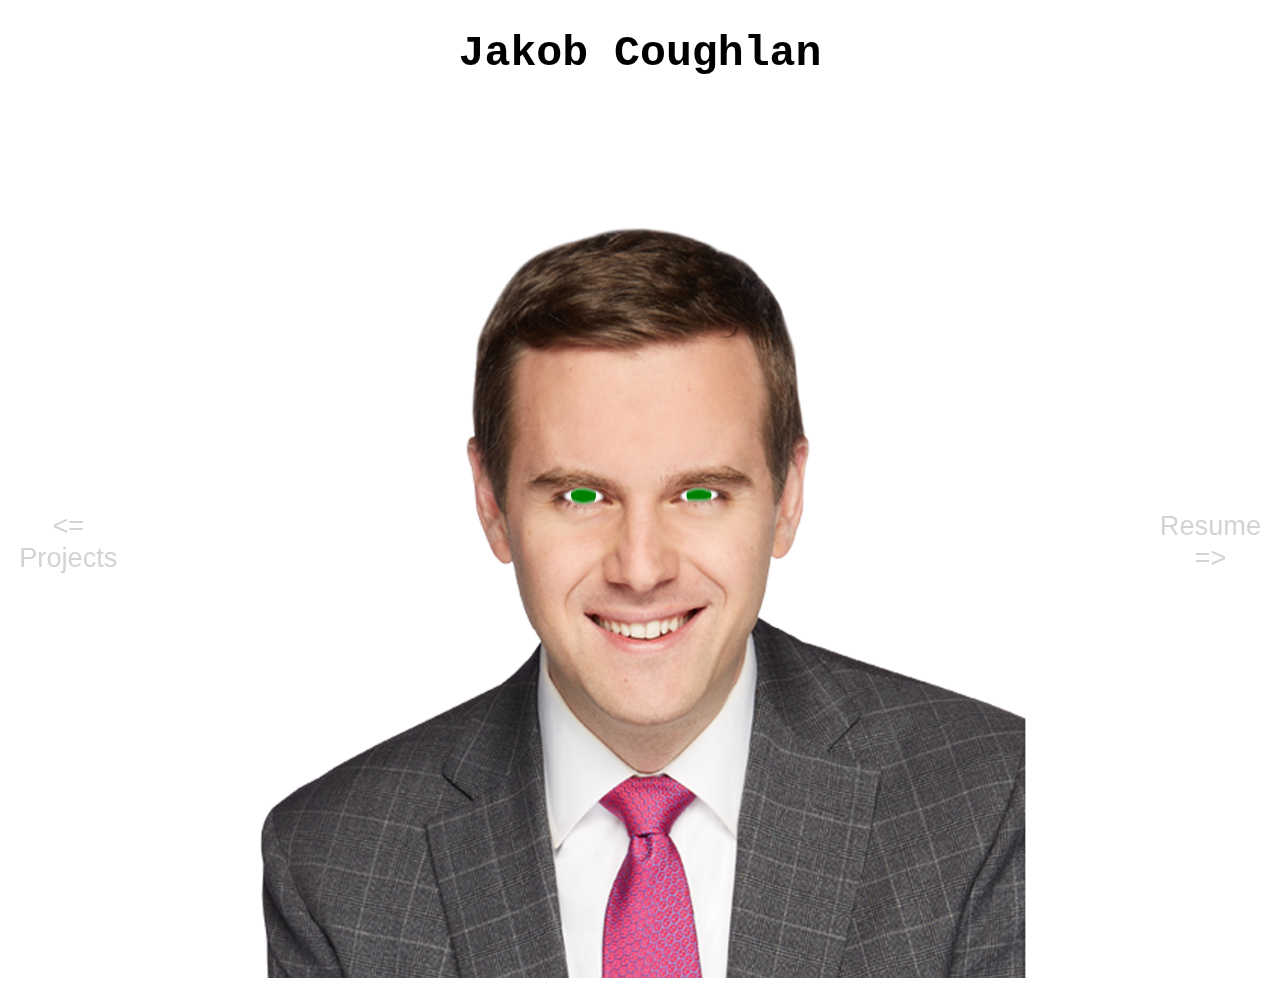
==== index.html @ 7fad5751 "fix" ====
<!DOCTYPE html>
<html>
    <head>
        <title>Jakob Coughlan</title>
        <link rel = "stylesheet" href="style.css">
        

    </head>

    <body onload = "init()">
        <!-- <div id = "bg" onclick="changeBackground()"> -->
        <h1 id = "h">Jakob Coughlan</h1>
        <div id = "bg" >

            <div class = "div-left">
                <a href="projects.htm">
                    <button class="mid">&lt;= Projects</button>
                </a>
            </div>

            <div class = "div-right">
                <a href="Jakob Coughlan Resume.pdf">
                    <button class="mid">Resume =></button>
                </a>
            </div>

            <div class = "jakob">
                <div>
                    <div id="eye">
                        <div id="eyeBall"></div>
                    </div>
                    <div id="eye2">
                        <div id="eyeBall2"></div>
                    </div>
                    <img class = "anim" alt="Jakob" usemap="#workmap">

                    <map name="workmap">
                        <area shape="rect" coords="524,400,648,435" alt="Computer" href="#" onclick = "mouth()" title="Open Mouth">
                    </map>
                </div>

                <div >
                    <img id = "mouth" alt = mouth usemap = "#teethMap">

                    <map name="teethMap">
                        <area shape="rect" coords="52,70,128,130" href="mailto:jakob.s.coughlan@gmail.com" target="_blank" alt="Email" title ="Email">
                        <area shape="" coords="160,70,250,131" href="https://www.linkedin.com/in/jakobcoughlan/" target="_blank" alt="Linkedin" title="Linkedin">
                        <area shape="" coords="285,70,380,130" href="https://github.com/lightwingfire" target="_blank" alt="Github" title="Github">
                        <area shape="" coords="400,40,470,130" href="https://twitter.com/lightwing22" target="_blank" alt="Twitter" title="Twitter">
                        <area shape="" coords="500,70,590,130" href="https://www.youtube.com/channel/UCjXcP36wSpopWOkrin7fHHQ" target="_blank" alt="Youtube" title="Youtube">
                    </map>
                </div>

                <div>
                    <img class = "bottom" alt = "jakob jaw">
                </div>
               
                
            </div>

        </div>
        
    </body>
    <script src = "script.js"></script>

</html>
---- style.css ----
body{
    overflow-y: hidden;
}
#bg{
    background-color: transparent;
    display: flex;
    justify-content: cen;
    align-items:center;
    flex-direction: row;
    overflow-x: hidden;
}
@media (max-width:1000px){
    #bg {
        flex-direction: column;
    }
    .div-left{
        order: 1;
    }
    .div-right{
        order: 2;
    }
    .jakob{
        order: 3;
        /* background-color: red; */
    }
    
}

#h {
    background-color: transparent; 
    text-align: center;
    vertical-align: top;
    font-size: 270%;
    font-family:"Lucida Console", "Courier New", monospace;
}


.jakob{
     position: relative;
     /* margin: auto; */
     /* width: 70%; */
     /* top: 0; */
     /* left: 0; */
     display: flex;
     justify-content: center;
     align-items:center;
     flex-direction: column;
     order: 2;
     /* min-height: 100vh; */
     width: 100%;
     /* background-color: blue; */
     overflow-y: hidden;
}

@keyframes example {
    0% {content: url("guy-benson-top.png");}
    95% {content: url("guy-benson-top.png");}
    96% {content: url("guy-benson-top-closed.png");}
}

img.anim{
    /* position: absolute; */
    /* top: 50%; */
    /* left: 50%; */
    /* display: block; */
    /* margin: auto; */

    /* transform: translate(-50%, -50%); */
    
    /* margin-left: auto; */
    /* margin-right: auto; */
    /* width: 70%; */
    /* min-width: 1160px; */
    /* max-width: 1500px; */


    content: url("guy-benson-top.png");
    animation-name: example;
    animation-fill-mode: none;
    animation-duration: 4s;
    animation-iteration-count: infinite;
    /* background-color: purple; */

}

.bottom{
    content: url("guy-benson-bottom.png");
    /* background-color: purple; */
    margin-top:-5px;
    margin-bottom:-5px;
    /* margin:auto; */
}
#mouth{
    /* position:absolute; */
    content: url("mouth.png");
    /* margin: auto; */
    /* position: absolute; */
    /* display: block; */
    /* margin-left: auto; */
    /* margin-right: auto; */
    /* width: 100%; */
    /* min-width: 1160px;
    max-width: 1500px; */
    /* top: 35px; */
    /* transform: translate(-70%, -50%);
    -ms-transform: translate(-50%, -50%); */
    
    /* transform: scale(25%) translate(0%,100%) rotate(0.5turn); */
    transform: scale(75%);
    margin-top: -70px;
    margin-bottom: -50px;
    /* top: 450px; */
    /* left: 350px; */
    /* font-size: 16px;
    padding: 12px 24px; */
    /* border: none; */
    /* cursor: pointer; */
    /* border-radius: 5px; */
    /* visibility: hidden; */
    display:none;
    
}

.div-right{

    margin: auto;
    /* align-items: flex-end; */
    /* background-color: red; */

    /* float: right;
    text-align: right;
    width: 9%;
    display: inline; */
    order: 3;
    
}

button.mid {
    margin: auto;
    /* margin-top: 50%; */
    /* vertical-align: middle; */
    /* position: absolute; */
    /* top:50%; */
    /* transform: translateY(-50%); */
    background-color: transparent;
    color:lightgray;
    font-size: 170%;
    border: none;
    cursor: pointer;
}
.div-left{
    /* float: left; */
    /* width: 10%; */
    margin: auto;
    order: 1;
}

button.mid:hover{
    text-shadow: 1px 1px 2px;
    transition: .2s;
}

#eye{
    position:absolute;
    /* top:50vh;
    left:50vw; */
    transform: translate(1450%,1060%);
    height: 35px;
    width: 35px;
    background:white;
    border-radius: 50%;
    overflow: hidden;
    box-shadow: 0 0 30px 1px #222236ad;
    z-index: -1;
}

#eyeBall{
    position: absolute;
    z-index: -1;
    top:50%;
    left:50%;
    height: 25px;
    width:25px;
    transform: translate(-50%,-50%);
    background:green;
    border-radius: 50%;
    transition:0;

}

#eye2{
    position:absolute;
    /* top:50vh;
    left:50vw; */
    transform: translate(1780%,1060%);
    /* transform: translate(170%,-130%); */
    height: 35px;
    width: 35px;
    background:white;
    border-radius: 50%;
    overflow: hidden;
    box-shadow: 0 0 30px 1px #222236ad;
    z-index: -1;
}

#eyeBall2{
    position: absolute;
    z-index: -1;
    top:50%;
    left:50%;
    height: 25px;
    width:25px;
    transform: translate(-50%,-50%);
    background:green;
    border-radius: 50%;
    transition:0;

}
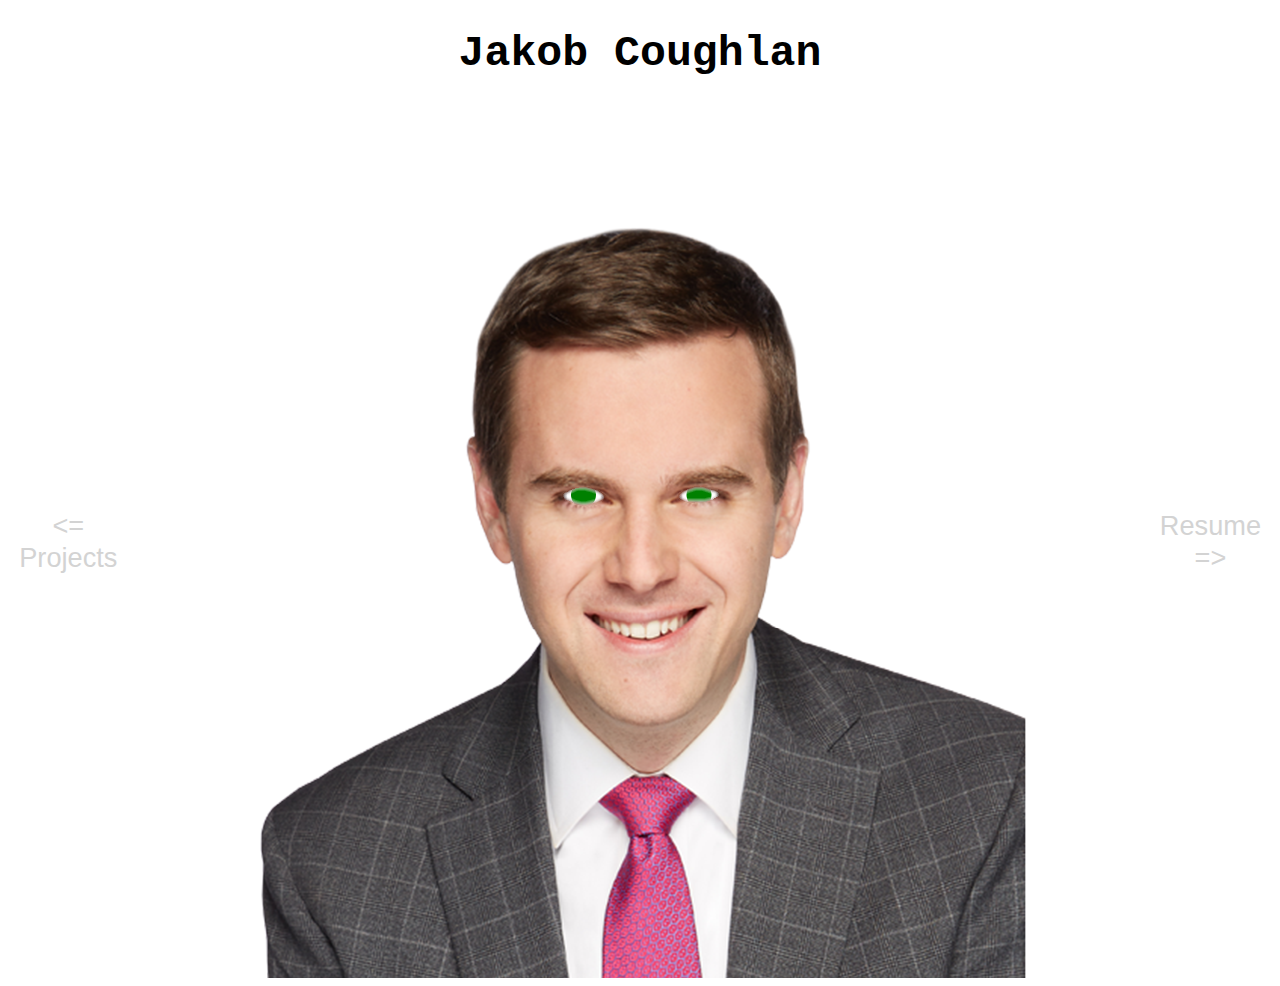
==== commit ecb3b741: "PANIC" ====
--- a/index.html
+++ b/index.html
@@ -3,11 +3,11 @@
     <head>
         <title>Jakob Coughlan</title>
         <link rel = "stylesheet" href="style.css">
-        
+        <meta name="viewport" content="width=device-width, initial-scale=1.0">
 
     </head>
 
-    <body onload = "init()">
+    <body >
         <!-- <div id = "bg" onclick="changeBackground()"> -->
         <h1 id = "h">Jakob Coughlan</h1>
         <div id = "bg" >
--- a/style.css
+++ b/style.css
@@ -1,5 +1,6 @@
 body{
     overflow-y: hidden;
+    overflow-x: hidden;
 }
 #bg{
     background-color: transparent;
@@ -50,6 +51,9 @@
      width: 100%;
      /* background-color: blue; */
      overflow-y: hidden;
+     overflow-x: hidden;
+
+     -webkit-tap-highlight-color: transparent;
 }
 
 @keyframes example {
@@ -79,6 +83,7 @@
     animation-fill-mode: none;
     animation-duration: 4s;
     animation-iteration-count: infinite;
+    -webkit-tap-highlight-color: transparent;
     /* background-color: purple; */
 
 }
@@ -104,7 +109,7 @@
     /* top: 35px; */
     /* transform: translate(-70%, -50%);
     -ms-transform: translate(-50%, -50%); */
-    
+    -webkit-tap-highlight-color: transparent;
     /* transform: scale(25%) translate(0%,100%) rotate(0.5turn); */
     transform: scale(75%);
     margin-top: -70px;
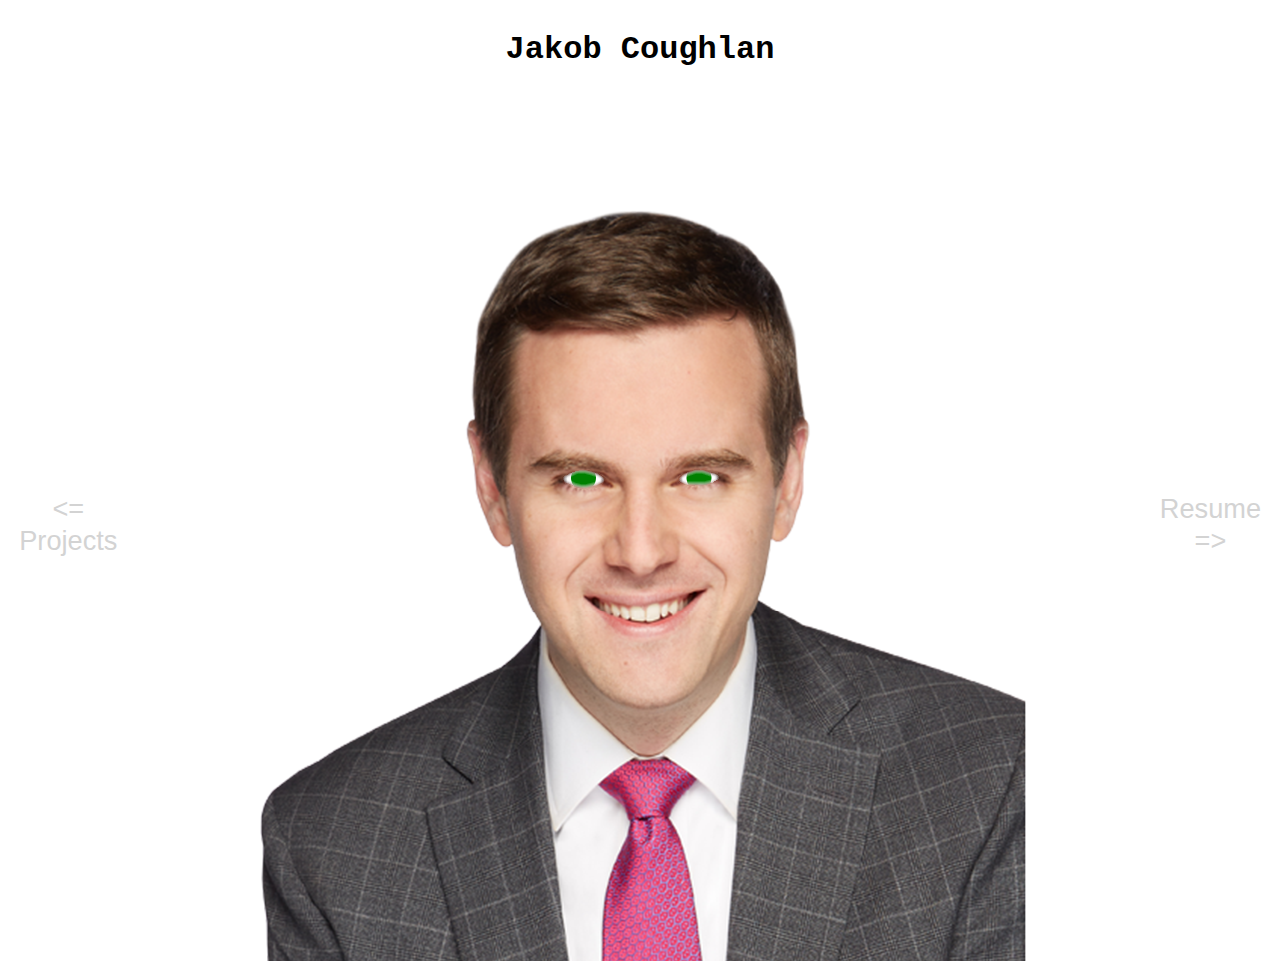
==== commit 0b21e907: "We (maybe?) Gucchi" ====
--- a/index.html
+++ b/index.html
@@ -9,7 +9,11 @@
 
     <body >
         <!-- <div id = "bg" onclick="changeBackground()"> -->
-        <h1 id = "h">Jakob Coughlan</h1>
+
+        <header>
+            <h1 >Jakob Coughlan</h1> 
+        </header>
+        <!-- <h1 id = "h">Jakob Coughlan</h1> -->
         <div id = "bg" >
 
             <div class = "div-left">
--- a/style.css
+++ b/style.css
@@ -5,7 +5,7 @@
 #bg{
     background-color: transparent;
     display: flex;
-    justify-content: cen;
+    justify-content: center;
     align-items:center;
     flex-direction: row;
     overflow-x: hidden;
@@ -27,11 +27,55 @@
     
 }
 
-#h {
-    background-color: transparent; 
+@media (max-width:800px){
+    #bg {
+        flex-direction: column;
+    }
+    .div-left{
+        order: 1;
+    }
+    .div-right{
+        order: 2;
+    }
+    .jakob{
+        order: 3;
+        /* margin-bottom: 10px; */
+        /* transform: translate(0%,-10%); */
+        /* background-color: red; */
+    }
+    
+}
+@media (max-width:700px){
+    #bg {
+        flex-direction: column;
+    }
+    .div-left{
+        order: 1;
+    }
+    .div-right{
+        order: 2;
+    }
+    .jakob{
+        order: 3;
+        /* margin-bottom: 10px; */
+        transform: translate(0%,-13%);
+
+    }
+    #mouth{
+        transform:scale(2%);
+    }
+    
+}
+
+header {
+    position: sticky;
+    background-color: white; 
     text-align: center;
-    vertical-align: top;
-    font-size: 270%;
+    /* vertical-align: top; */
+    top: 0;
+    width: 100%;
+    padding-top: 2px;
+    /* font-size: 270%; */
     font-family:"Lucida Console", "Courier New", monospace;
 }
 
@@ -111,9 +155,9 @@
     -ms-transform: translate(-50%, -50%); */
     -webkit-tap-highlight-color: transparent;
     /* transform: scale(25%) translate(0%,100%) rotate(0.5turn); */
-    transform: scale(75%);
-    margin-top: -70px;
-    margin-bottom: -50px;
+    transform: scale(50%);
+    margin-top: -100px;
+    margin-bottom: -80px;
     /* top: 450px; */
     /* left: 350px; */
     /* font-size: 16px;
